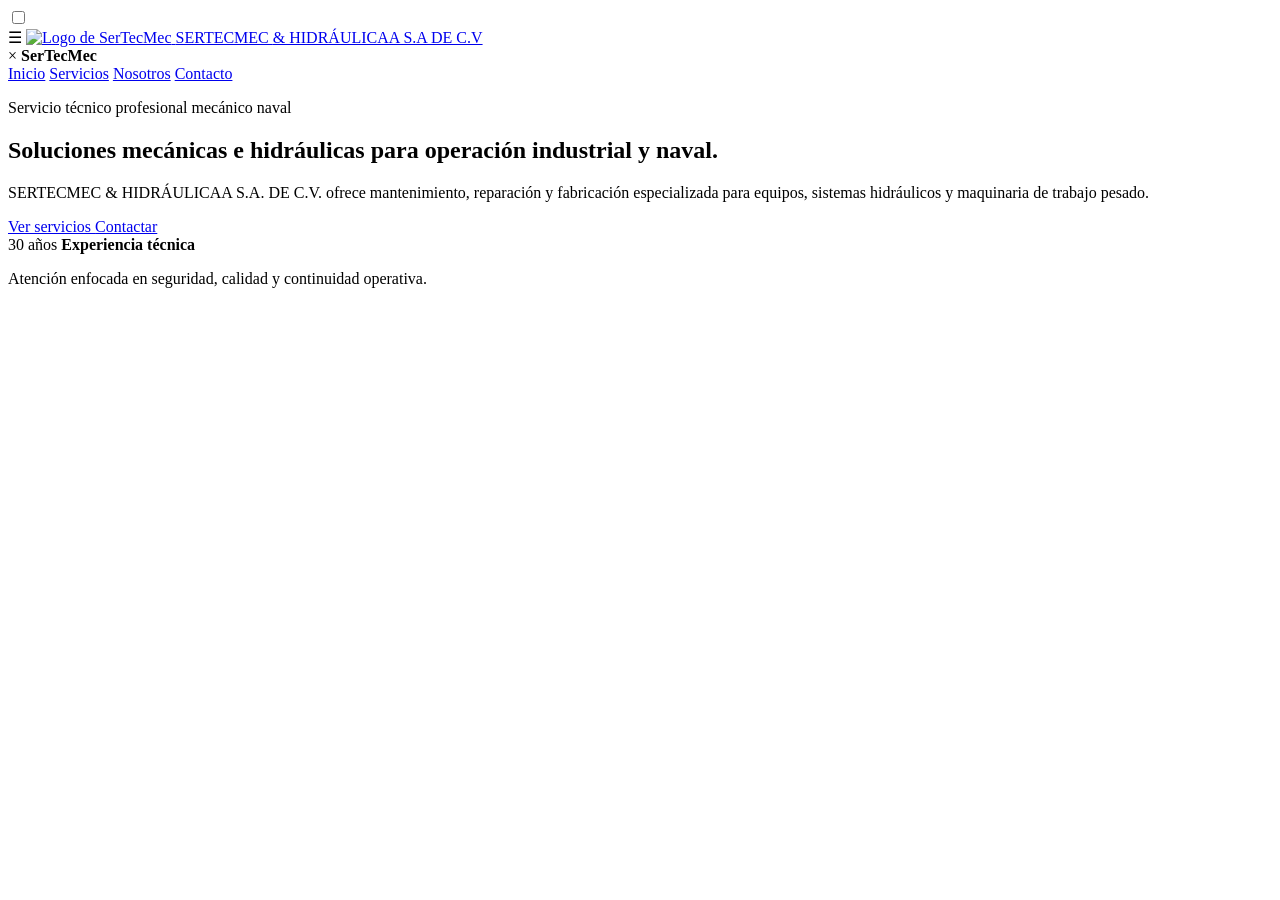
==== index.html @ e4878c45 "Add initial HTML structure for the homepage" ====
<!DOCTYPE html>
<html lang="es">
<head>
  <meta charset="UTF-8">
  <meta
    name="viewport"
    content="width=device-width, initial-scale=1.0">
  <title>Inicio | SerTecMec</title>
  <link rel="preconnect" href="https://fonts.googleapis.com">
  <linkrel="preconnect" href="https://fonts.gstatic.com"crossorigin>
  <link
    href="https://fonts.googleapis.com/css2?family=Archivo+Black&family=Montserrat:ital,wght@0,100..900;1,100..900&display=swap"
    rel="stylesheet">
  <link rel="stylesheet" href="index.css">
</head>

<body>

  <!-- Control del menú lateral -->
  <input
    class="menu-toggle"
    type="checkbox"
    id="menuToggle"
  >

  <!-- Encabezado -->
  <header class="site-header">

    <!-- Botón para abrir el menú -->
    <label
      class="menu-button"
      for="menuToggle"
      aria-label="Abrir menú"
    >
      &#9776;
    </label>

    <!-- Logo y nombre de la empresa -->
    <a
      class="header-brand"
      href="index.html"
      aria-label="Ir al inicio de SerTecMec"
    >

      <img
        class="header-brand-image"
        src="assets/logo-sertemecc.png"
        alt="Logo de SerTecMec"
      >

      <span class="header-brand-name">
        SERTECMEC <span>&amp; HIDRÁULICAA S.A DE C.V</span>
      </span>

    </a>

  </header>

  <!-- Menú lateral -->
  <aside class="drawer">

    <label
      class="drawer-close"
      for="menuToggle"
      aria-label="Cerrar menú"
    >
      &times;
    </label>

    <strong>SerTecMec</strong>

    <nav>
      <a class="active" href="index.html">Inicio</a>
      <a href="servicios.html">Servicios</a>
      <a href="nosotros.html">Nosotros</a>
      <a href="contacto.html">Contacto</a>
    </nav>

  </aside>

  <!-- Fondo oscuro del menú -->
  <label
    class="drawer-backdrop"
    for="menuToggle"
  ></label>

  <!-- Contenido principal -->
  <main>

    <section class="hero">

      <div class="hero-copy">

        <p class="eyebrow">
          Servicio técnico profesional mecánico naval
        </p>

        <h1>
          Soluciones mecánicas e hidráulicas para operación industrial y naval.
        </h1>

        <p>
          SERTECMEC &amp; HIDRÁULICAA S.A. DE C.V. ofrece mantenimiento,
          reparación y fabricación especializada para equipos, sistemas
          hidráulicos y maquinaria de trabajo pesado.
        </p>

        <div class="hero-actions">

          <a
            class="primary-button"
            href="servicios.html"
          >
            Ver servicios
          </a>

          <a
            class="secondary-button"
            href="contacto.html"
          >
            Contactar
          </a>

        </div>

      </div>

      <article class="feature-card">

        <span>30 años</span>

        <strong>
          Experiencia técnica
        </strong>

        <p class="feature-description">
          Atención enfocada en seguridad, calidad y continuidad operativa.
        </p>

      </article>
    </main>
</section>
</body>

</html>
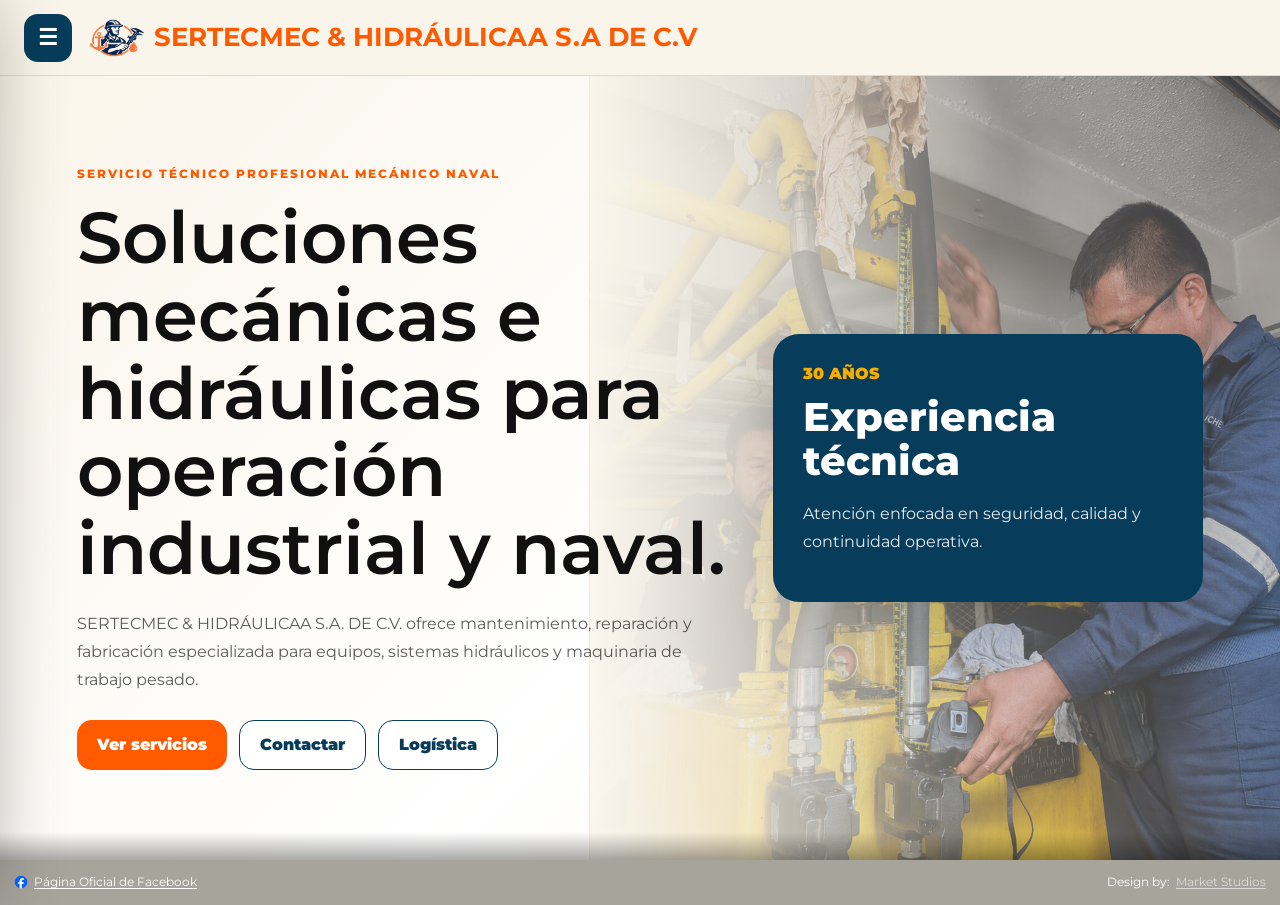
==== commit 5c74097c: "Add files via upload" ====
--- a/index.html
+++ b/index.html
@@ -7,7 +7,7 @@
     content="width=device-width, initial-scale=1.0">
   <title>Inicio | SerTecMec</title>
   <link rel="preconnect" href="https://fonts.googleapis.com">
-  <linkrel="preconnect" href="https://fonts.gstatic.com"crossorigin>
+  <link rel="preconnect" href="https://fonts.gstatic.com" crossorigin>
   <link
     href="https://fonts.googleapis.com/css2?family=Archivo+Black&family=Montserrat:ital,wght@0,100..900;1,100..900&display=swap"
     rel="stylesheet">
@@ -72,6 +72,7 @@
     <nav>
       <a class="active" href="index.html">Inicio</a>
       <a href="servicios.html">Servicios</a>
+      <a href="forlog.html">Forlog</a>
       <a href="nosotros.html">Nosotros</a>
       <a href="contacto.html">Contacto</a>
     </nav>
@@ -88,6 +89,8 @@
   <main>
 
     <section class="hero">
+
+      <div class="image-background" aria-hidden="true"></div>
 
       <div class="hero-copy">
 
@@ -121,6 +124,13 @@
             Contactar
           </a>
 
+          <a
+            class="secondary-button"
+            href="forlog.html"
+          >
+            Logística
+          </a>
+
         </div>
 
       </div>
@@ -138,8 +148,30 @@
         </p>
 
       </article>
-    </main>
-</section>
+    </section>
+  </main>
+
+  <footer class="index-footer">
+    <a
+      class="facebook-link"
+      href="https://www.facebook.com/share/19AsBo8X9a/?mibextid=wwXIfr"
+      rel="noopener"
+      target="_blank"
+    >
+      <img
+        src="assets/facebook.png"
+        alt="Facebook"
+      >
+      <span>Página Oficial de Facebook</span>
+    </a>
+
+    <div class="studio-credit">
+      <span>Design by:</span>
+      <a href="https://sd7zhw74ry-del.github.io/market_studios/data_html/index.html">
+        Market Studios
+      </a>
+    </div>
+  </footer>
 </body>
 
 </html>
--- a/index.css
+++ b/index.css
@@ -0,0 +1,464 @@
+:root {
+  --cream: #faf5ea;
+  --navy: #073d5b;
+  --orange: #ff5a00;
+  --gold: #f6ad00;
+  --black: #050505;
+  --white: #ffffff;
+  --ink: #101010;
+  --muted: rgba(16, 16, 16, .68);
+}
+
+* {
+  box-sizing: border-box;
+}
+
+html {
+  scroll-behavior: smooth;
+}
+
+body {
+  min-height: 100vh;
+  display: flex;
+  flex-direction: column;
+  margin: 0;
+  color: var(--ink);
+  background: var(--cream);
+  font-family: Montserrat, Arial, sans-serif;
+}
+
+a {
+  color: inherit;
+  text-decoration: none;
+}
+
+img {
+  display: block;
+  max-width: 100%;
+}
+
+.menu-toggle {
+  position: fixed;
+  opacity: 0;
+  pointer-events: none;
+}
+
+.site-header {
+  position: sticky;
+  top: 0;
+  z-index: 10;
+  display: flex;
+  align-items: center;
+  gap: 18px;
+  min-height: 76px;
+  padding: 8px 24px;
+  border-bottom: 1px solid rgba(7, 61, 91, .14);
+  background: rgba(250, 245, 234, .94);
+  backdrop-filter: blur(16px);
+  -webkit-backdrop-filter: blur(16px);
+}
+
+.header-brand {
+  display: inline-flex;
+  align-items: center;
+  gap: 10px;
+  min-width: 0;
+  transition: opacity .2s ease, transform .2s ease;
+}
+
+.header-brand:hover {
+  opacity: .85;
+  transform: translateY(-1px);
+}
+
+.header-brand-image {
+  width: 54px;
+  height: 54px;
+  flex-shrink: 0;
+  object-fit: contain;
+  object-position: center;
+}
+
+.header-brand-name {
+  color: var(--orange);
+  font-family: Montserrat, Arial, sans-serif;
+  font-size: clamp(18px, 2vw, 27px);
+  font-weight: 700;
+  line-height: 1.1;
+  white-space: nowrap;
+}
+
+.menu-button,
+.drawer-close {
+  width: 48px;
+  height: 48px;
+  display: grid;
+  place-items: center;
+  flex-shrink: 0;
+  border-radius: 14px;
+  color: var(--white);
+  background: var(--navy);
+  cursor: pointer;
+  font-size: 22px;
+  font-weight: 900;
+  transition: background .2s ease, transform .2s ease;
+}
+
+.menu-button:hover,
+.drawer-close:hover {
+  background: var(--orange);
+  transform: scale(1.04);
+}
+
+.drawer {
+  position: fixed;
+  inset: 0 auto 0 0;
+  z-index: 30;
+  width: min(350px, 86vw);
+  padding: 24px;
+  color: var(--white);
+  background: var(--navy);
+  box-shadow: 24px 0 70px rgba(0, 0, 0, .32);
+  transform: translateX(-110%);
+  transition: transform .28s ease;
+}
+
+.menu-toggle:checked ~ .drawer {
+  transform: translateX(0);
+}
+
+.drawer strong {
+  display: block;
+  margin: 18px 0 24px;
+  font-family: Montserrat, Arial, sans-serif;
+  font-size: 22px;
+  font-weight: 700;
+}
+
+.drawer nav {
+  display: grid;
+  gap: 12px;
+}
+
+.drawer a {
+  padding: 13px 16px;
+  border: 1px solid var(--gold);
+  border-radius: 15px;
+  background: #0005;
+  font-size: 14px;
+  font-weight: 500;
+  transition: background .2s ease, transform .2s ease;
+}
+
+.drawer a:hover,
+.drawer a.active {
+  background: var(--orange);
+  transform: translateX(4px);
+}
+
+.drawer-backdrop {
+  position: fixed;
+  inset: 0;
+  z-index: 20;
+  background: rgba(0, 0, 0, .48);
+  opacity: 0;
+  pointer-events: none;
+  transition: opacity .28s ease;
+}
+
+.menu-toggle:checked ~ .drawer-backdrop {
+  opacity: 1;
+  pointer-events: auto;
+}
+
+main {
+  flex: 1;
+  display: flex;
+}
+
+.hero {
+  position: relative;
+  overflow: hidden;
+  flex: 1;
+  min-height: calc(100vh - 121px);
+  display: grid;
+  grid-template-columns: minmax(0, 1fr) minmax(280px, 430px);
+  align-items: center;
+  gap: 34px;
+  padding: 90px 6vw;
+  background:
+    radial-gradient(
+      circle at top right,
+      rgba(255, 90, 0, .12),
+      transparent 34%
+    ),
+    linear-gradient(
+      135deg,
+      var(--cream),
+      #ffffff 58%,
+      var(--cream)
+    );
+}
+
+.hero > *:not(.image-background) {
+  position: relative;
+  z-index: 1;
+}
+
+.eyebrow {
+  margin: 0 0 6px;
+  color: var(--orange);
+  font-size: 12px;
+  font-weight: 800;
+  letter-spacing: 2px;
+  text-transform: uppercase;
+}
+.image-background {
+  position: absolute;
+  top: 0;
+  right: 0;
+  bottom: 0;
+  z-index: 0;
+  width: min(54vw, 760px);
+  background:
+    linear-gradient(
+      90deg,
+      var(--cream) 0%,
+      rgba(250, 245, 234, .78) 22%,
+      rgba(250, 245, 234, .18) 58%,
+      rgba(250, 245, 234, 0) 100%
+    ),
+    linear-gradient(
+      180deg,
+      rgba(0, 0, 0, .34),
+      rgba(0, 0, 0, .2)
+    ),
+    url("assets/carousel-1.png");
+  background-position: center;
+  background-size: cover;
+  opacity: .78;
+  pointer-events: none;
+}
+
+
+h1 {
+  max-width: 980px;
+  margin-top: 18px;
+  margin-bottom: 22px;
+  font-family: Montserrat, Arial, sans-serif;
+  font-size: clamp(38px, 5.8vw, 72px);
+  font-weight: 600;
+  line-height: 1.08;
+}
+
+.hero-copy > p:not(.eyebrow),
+.feature-card p {
+  color: var(--muted);
+  line-height: 1.75;
+}
+
+.hero-actions {
+  display: flex;
+  flex-wrap: wrap;
+  gap: 12px;
+  margin-top: 26px;
+}
+
+.primary-button,
+.secondary-button {
+  min-height: 50px;
+  display: inline-flex;
+  align-items: center;
+  justify-content: center;
+  padding: 0 20px;
+  border-radius: 15px;
+  font-weight: 900;
+  transition: transform .2s ease, box-shadow .2s ease, background .2s ease;
+}
+
+.primary-button {
+  color: var(--white);
+  background: var(--orange);
+}
+
+.primary-button:hover {
+  transform: translateY(-2px);
+  box-shadow: 0 10px 24px rgba(255, 90, 0, .25);
+}
+
+.secondary-button {
+  border: 1px solid var(--navy);
+  color: var(--navy);
+  background: var(--white);
+}
+
+.secondary-button:hover {
+  color: var(--white);
+  background: var(--navy);
+  transform: translateY(-2px);
+}
+
+.feature-card {
+  padding: 30px;
+  border-radius: 26px;
+  color: var(--white);
+  background: var(--navy);
+  box-shadow: 0 24px 70px rgba(0, 0, 0, .14);
+}
+
+.feature-card span {
+  color: var(--gold);
+  font-weight: 900;
+  text-transform: uppercase;
+}
+
+.feature-card strong {
+  display: block;
+  margin: 12px 0;
+  font-size: clamp(30px, 4vw, 40px);
+  font-weight: 800;
+  line-height: 1.12;
+}
+
+.feature-card .feature-description {
+  color: var(--white);
+  font-weight: 400;
+  opacity: .9;
+}
+
+.index-footer {
+  position: relative;
+  width: 100%;
+  height: 45px;
+  display: flex;
+  align-items: center;
+  justify-content: space-between;
+  gap: 14px;
+  padding: 0 14px;
+  color: var(--white);
+  background: #0005;
+  font-family: Montserrat, Arial, sans-serif;
+  font-size: 12px;
+  font-weight: 400;
+  line-height: 1;
+}
+
+.index-footer::before {
+  content: "";
+  position: absolute;
+  left: 0;
+  right: 0;
+  bottom: 100%;
+  height: 28px;
+  background: linear-gradient(
+    180deg,
+    rgba(0, 0, 0, 0),
+    #0005
+  );
+  pointer-events: none;
+}
+
+.facebook-link,
+.studio-credit {
+  display: inline-flex;
+  align-items: center;
+  gap: 6px;
+  min-width: 0;
+}
+
+.facebook-link img {
+  width: 14px;
+  height: 14px;
+  flex-shrink: 0;
+  object-fit: contain;
+}
+
+.facebook-link span,
+.studio-credit a {
+  border-bottom: 1px solid currentColor;
+}
+
+.facebook-link span {
+  color: var(--white);
+}
+
+.studio-credit a {
+  color: #d9d9d9;
+}
+
+@media (max-width: 900px) {
+  .site-header {
+    min-height: 72px;
+    padding: 8px 18px;
+  }
+
+  .header-brand-image {
+    width: 50px;
+    height: 50px;
+  }
+
+  .hero {
+    grid-template-columns: 1fr;
+    padding: 70px 6vw;
+  }
+
+}
+
+@media (max-width: 600px) {
+  .site-header {
+    min-height: 66px;
+    gap: 11px;
+    padding: 7px 12px;
+  }
+
+  .menu-button,
+  .drawer-close {
+    width: 44px;
+    height: 44px;
+    border-radius: 12px;
+    font-size: 20px;
+  }
+
+  .header-brand {
+    gap: 7px;
+  }
+
+  .header-brand-image {
+    width: 43px;
+    height: 43px;
+  }
+
+  .header-brand-name {
+    font-size: clamp(13px, 4vw, 18px);
+    white-space: normal;
+  }
+
+  .hero {
+    min-height: calc(100vh - 111px);
+    gap: 28px;
+    padding: 58px 22px;
+  }
+
+  h1 {
+    font-size: clamp(34px, 11vw, 48px);
+  }
+
+  .hero-actions {
+    flex-direction: column;
+  }
+
+  .primary-button,
+  .secondary-button {
+    width: 100%;
+  }
+
+  .index-footer {
+    height: auto;
+    min-height: 20px;
+    flex-wrap: wrap;
+    justify-content: center;
+    padding: 4px 10px;
+    text-align: center;
+  }
+
+}
